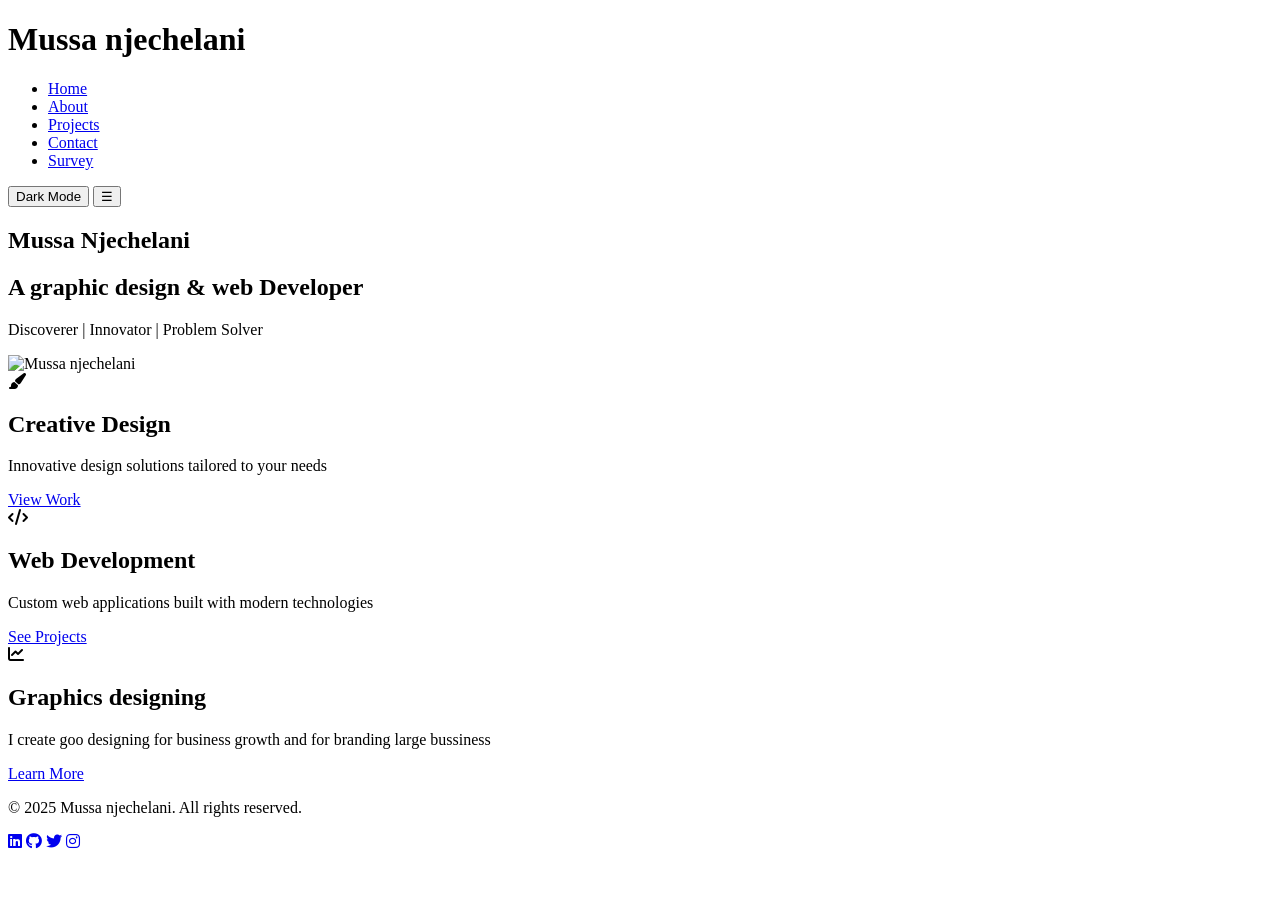
==== index.html @ a830b0b0 "Add files via upload" ====
<!DOCTYPE html>
<html lang="en">
<head>
    <meta charset="UTF-8">
    <meta name="viewport" content="width=device-width, initial-scale=1.0">
    <meta name="description" content="Professional portfolio of Mussa njechelani, Creative Photoshop & A&B Scale Developer">
    <meta name="keywords" content="portfolio, web development, design, Photoshop, developer">
    <meta name="author" content="Mussa Njechelani">
    <title>Pesonal portifolio | Homepage</title>
    <link rel="stylesheet" href="../css/style.css">
    <link rel="stylesheet" href="https://cdnjs.cloudflare.com/ajax/libs/font-awesome/6.0.0-beta3/css/all.min.css">
</head>
<body class="light-mode">
    <header>
        <div class="container">
            <div id="branding">
                <h1><span class="highlight">Mussa</span> njechelani</h1>
            </div>
            <nav id="main-nav">
                <ul>
                    <li class="current"><a href="index.html">Home</a></li>
                    <li><a href="about.html">About</a></li>
                    <li><a href="projects.html">Projects</a></li>
                    <li><a href="contact.html">Contact</a></li>
                    <li><a href="survey.html">Survey</a></li>
                </ul>
            </nav>
            <button id="theme-toggle" class="theme-btn">Dark Mode</button>
            <button id="mobile-menu-button" class="mobile-menu-btn">☰</button>
        </div>
    </header>

    <section id="hero">
        <div class="container">
            <div id="greeting"></div>
            <h1>Mussa Njechelani</h1>
            <h2>A graphic design & web Developer</h2>
            <p>Discoverer | Innovator | Problem Solver</p>
            <img src="../images/mussa.png" width="40%" alt="Mussa njechelani" usemap="#profilemap">
            <map name="profilemap">
                <area shape="circle" coords="75,75,50" href="about.html" alt="About me">
            </map>
        </div>
    </section>

    <section id="quick-links">
        <div class="container">
            <article>
                <i class="fas fa-paint-brush"></i>
                <h2>Creative Design</h2>
                <p>Innovative design solutions tailored to your needs</p>
                <a href="projects.html" class="btn">View Work</a>
            </article>
            <article>
                <i class="fas fa-code"></i>
                <h2>Web Development</h2>
                <p>Custom web applications built with modern technologies</p>
                <a href="projects.html" class="btn">See Projects</a>
            </article>
            <article>
                <i class="fas fa-chart-line"></i>
                <h2>Graphics designing</h2>
                <p>I create goo designing for business growth and for branding large bussiness</p>
                <a href="about.html" class="btn">Learn More</a>
            </article>
        </div>
    </section>

    <footer>
        <div class="container">
            <div class="container">
                <p>&copy; 2025 Mussa njechelani. All rights reserved.</p>
                <div class="social">
                    <a href="#"><i class="fab fa-linkedin"></i></a>
                    <a href="#"><i class="fab fa-github"></i></a>
                    <a href="#"><i class="fab fa-twitter"></i></a>
                    <a href="#"><i class="fab fa-instagram"></i></a>
                </div>
            </div>
    </footer>

    <script src="../js/script.js"></script>
</body>
</html>
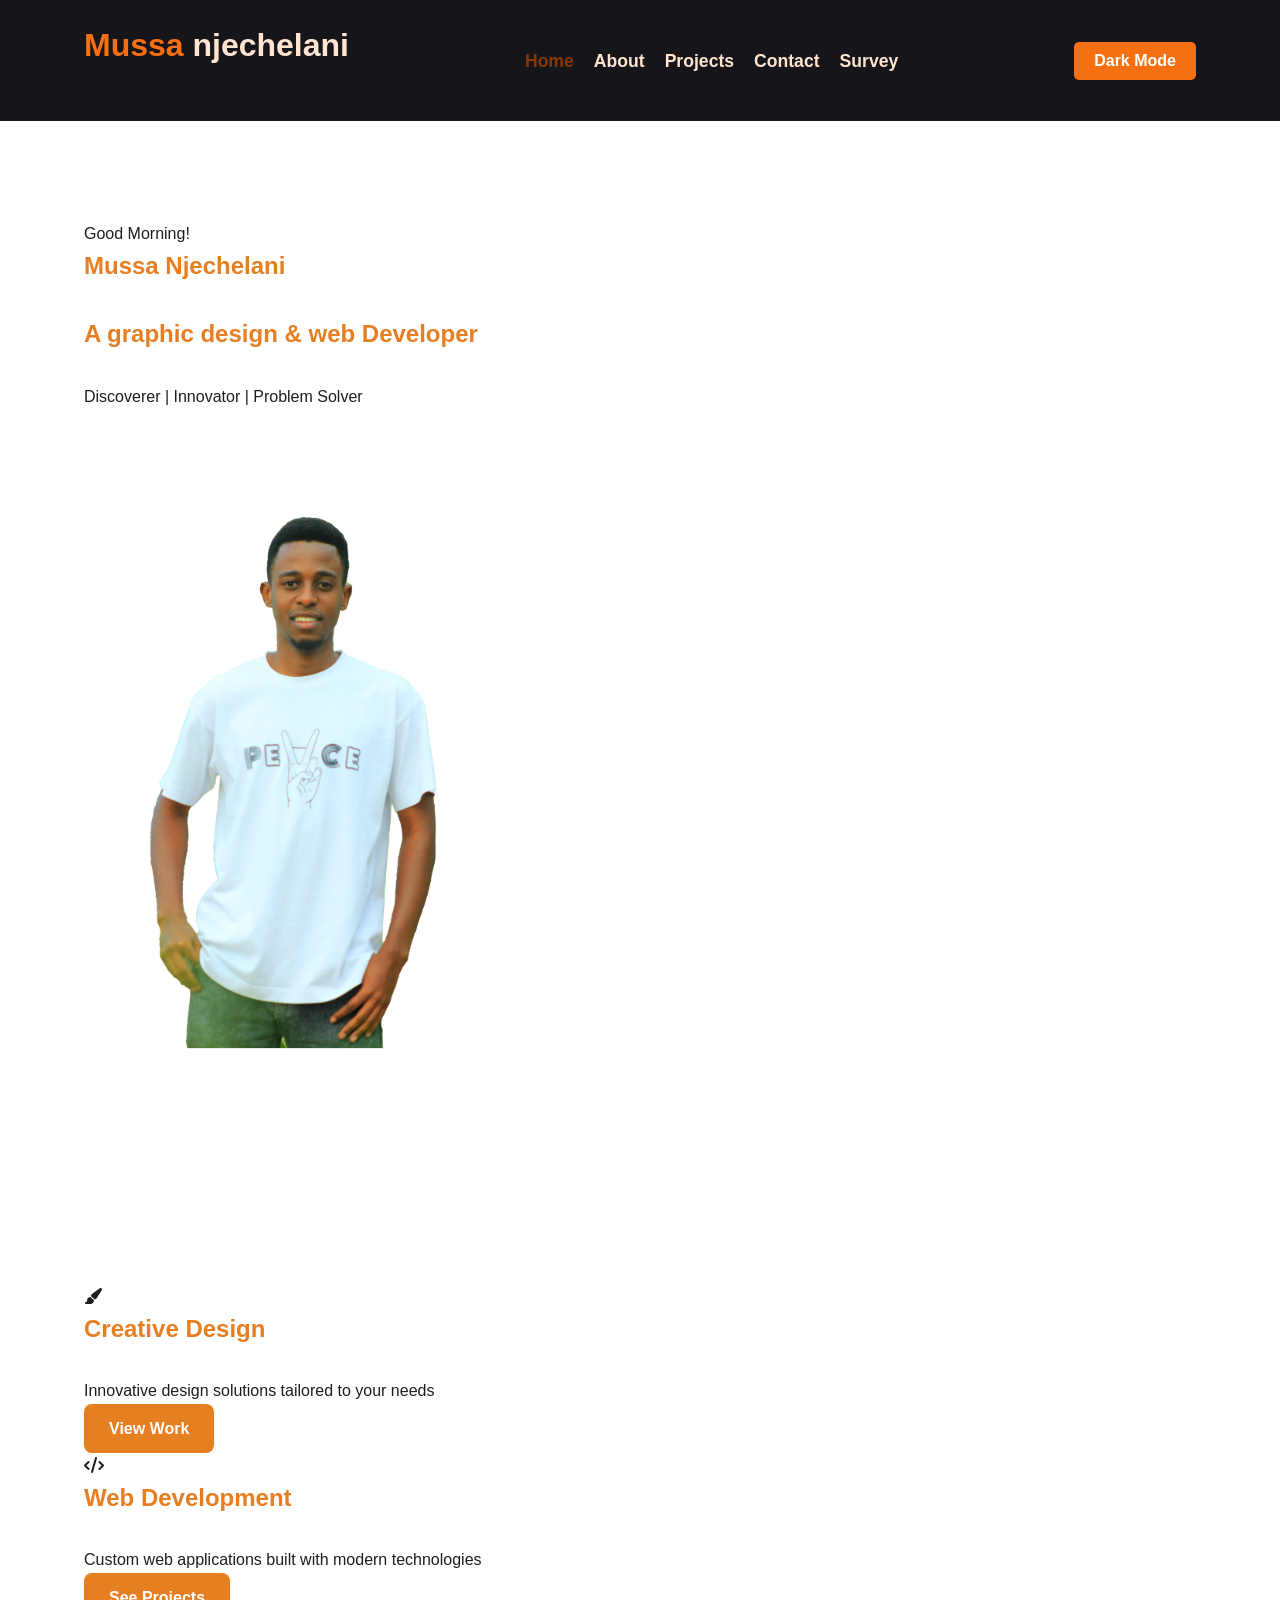
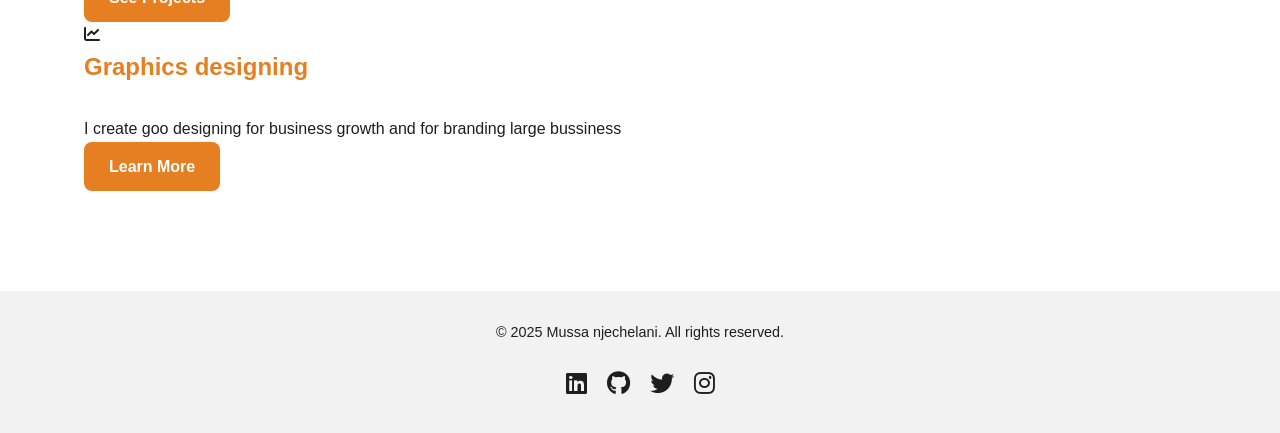
==== commit 43e53fde: "Update index.html" ====
--- a/index.html
+++ b/index.html
@@ -7,7 +7,7 @@
     <meta name="keywords" content="portfolio, web development, design, Photoshop, developer">
     <meta name="author" content="Mussa Njechelani">
     <title>Pesonal portifolio | Homepage</title>
-    <link rel="stylesheet" href="../css/style.css">
+    <link rel="stylesheet" href="style.css">
     <link rel="stylesheet" href="https://cdnjs.cloudflare.com/ajax/libs/font-awesome/6.0.0-beta3/css/all.min.css">
 </head>
 <body class="light-mode">
@@ -81,4 +81,4 @@
 
     <script src="../js/script.js"></script>
 </body>
-</html>+</html>
--- a/style.css
+++ b/style.css
@@ -0,0 +1,819 @@
+/* styles.css - Unified Styles for All Pages */
+
+:root {
+    /* Dark Mode Colors */
+    --dark-void: #16151A;
+    --liquid-lova: #F67011;
+    --gloun-lova: #873800;
+    --slate-grey: #262626;
+    --dusty-grey: #878787;
+    --marigold: #FFE4D0;
+    
+    /* Light Mode Colors */
+    --light-bg: #fff;
+    --light-text: #1e1e1e;
+    --light-card: #f2f2f2;
+    --light-highlight: #e67e22;
+    
+    /* Common Styles */
+    --border-radius: 8px;
+    --box-shadow: 0 5px 15px rgba(0, 0, 0, 0.1);
+    --transition: all 0.3s ease;
+}
+
+/* Common Variables */
+:root {
+    --dark-void: #16151A;
+    --liquid-lova: #F67011;
+    --gloun-lova: #873800;
+    --slate-grey: #262626;
+    --dusty-grey: #878787;
+    --marigold: #FFE4D0;
+}
+
+/* Header Styling */
+header {
+    background-color: var(--dark-void); /* Dark background */
+    padding: 20px 0;
+    transition: all 0.3s ease;
+    font-size: 500;
+}
+
+header .container {
+    display: flex;
+    justify-content: space-between;
+    align-items: center;
+    padding: 0 20px;
+}
+
+#branding h1 {
+    font-size: 2rem;
+    color: var(--marigold); /* Marigold for branding text */
+    font-weight: 700;
+}
+
+#branding .highlight {
+    color: var(--liquid-lova); /* Liquid Lova for highlight */
+}
+
+#main-nav ul {
+    list-style: none;
+    display: flex;
+    gap: 20px;
+}
+
+#main-nav ul li {
+    position: relative;
+}
+
+#main-nav ul li a {
+    color: var(--marigold); /* Marigold for link text */
+    text-decoration: none;
+    font-size: 1.1rem;
+    font-weight: 600;
+    transition: color 0.3s ease;
+}
+
+#main-nav ul li a:hover {
+    color: var(--liquid-lova); /* Hover effect with Liquid Lova */
+}
+
+#main-nav ul li.current a {
+    color: var(--gloun-lova); /* Gloun Lova for active link */
+}
+
+#theme-toggle {
+    background-color: var(--liquid-lova); /* Liquid Lova button background */
+    color: white;
+    border: none;
+    padding: 10px 20px;
+    border-radius: 5px;
+    cursor: pointer;
+    font-weight: 600;
+    font-size: 1rem;
+    transition: background-color 0.3s ease;
+}
+
+#theme-toggle:hover {
+    background-color: var(--gloun-lova); /* Hover effect with Gloun Lova */
+}
+
+#mobile-menu-button {
+    background: none;
+    border: none;
+    font-size: 1.5rem;
+    color: var(--marigold); /* Marigold for mobile button */
+    cursor: pointer;
+    display: none; /* Mobile menu button (hidden by default) */
+}
+
+/* Media Query for Mobile */
+@media (max-width: 768px) {
+    #mobile-menu-button {
+        display: block;
+    }
+    #main-nav ul {
+        display: none; /* Hide navigation links on mobile */
+        flex-direction: column;
+        position: absolute;
+        top: 70px;
+        left: 0;
+        background-color: var(--dark-void);
+        width: 100%;
+        padding: 10px;
+    }
+
+    #main-nav ul li {
+        padding: 10px 0;
+    }
+
+    #main-nav ul li a {
+        font-size: 1.2rem;
+    }
+
+    #mobile-menu-button.active + #main-nav ul {
+        display: flex; /* Show navigation when mobile menu is active */
+    }
+}
+
+/* Dark Mode Styling */
+body.dark-mode header {
+    background-color: var(--dusty-grey);
+}
+
+body.dark-mode #branding h1 {
+    color: var(--marigold);
+}
+
+body.dark-mode #main-nav ul li a {
+    color: var(--marigold);
+}
+
+body.dark-mode #main-nav ul li a:hover {
+    color: var(--liquid-lova);
+}
+
+body.dark-mode #theme-toggle {
+    background-color: var(--liquid-lova);
+    color: white;
+}
+
+body.dark-mode #theme-toggle:hover {
+    background-color: var(--gloun-lova);
+}
+
+
+
+
+
+
+
+/* Base Styles */
+* {
+    margin: 0;
+    padding: 0;
+    box-sizing: border-box;
+}
+
+body {
+    font-family: 'Segoe UI', sans-serif;
+    background-color: var(--dark-void);
+    color: var(--marigold);
+    line-height: 1.6;
+    transition: var(--transition);
+}
+
+body.light-mode {
+    background-color: var(--light-bg);
+    color: var(--light-text);
+}
+
+.container {
+    width: 90%;
+    max-width: 1200px;
+    margin: 0 auto;
+    padding: 0 20px;
+}
+
+/* Header/Navigation */
+.navbar {
+    position: fixed;
+    width: 100%;
+    background-color: var(--slate-grey);
+    color: white;
+    padding: 15px 10%;
+    display: flex;
+    justify-content: space-between;
+    align-items: center;
+    z-index: 1000;
+    top: 0;
+    transition: var(--transition);
+}
+
+body.light-mode .navbar {
+    background-color: var(--light-card);
+}
+
+.logo img {
+    width: 50px;
+    height: auto;
+    display: block;
+}
+
+.nav-links {
+    display: flex;
+    gap: 25px;
+    list-style: none;
+}
+
+.nav-links a {
+    color: var(--marigold);
+    text-decoration: none;
+    font-weight: 500;
+    transition: var(--transition);
+    display: flex;
+    align-items: center;
+    gap: 8px;
+}
+
+body.light-mode .nav-links a {
+    color: var(--light-text);
+}
+
+.nav-links a:hover {
+    color: var(--liquid-lova);
+}
+
+body.light-mode .nav-links a:hover {
+    color: var(--light-highlight);
+}
+
+.toggle-btn {
+    background: none;
+    border: none;
+    font-size: 1.4rem;
+    cursor: pointer;
+    color: var(--marigold);
+    transition: var(--transition);
+}
+
+body.light-mode .toggle-btn {
+    color: var(--light-text);
+}
+
+.toggle-btn:hover {
+    transform: scale(1.1);
+}
+
+/* Hero Section */
+.hero {
+    display: flex;
+    justify-content: space-between;
+    align-items: center;
+    padding: 150px 10% 60px;
+    background: linear-gradient(to right, var(--dark-void), var(--liquid-lova));
+    min-height: 100vh;
+}
+
+body.light-mode .hero {
+    background: linear-gradient(to right, var(--light-bg), var(--light-highlight));
+}
+
+.content h1 {
+    font-size: 2.5rem;
+    margin-bottom: 20px;
+}
+
+.content p {
+    font-size: 1.2rem;
+    color: var(--marigold);
+    margin-bottom: 30px;
+}
+
+body.light-mode .content p {
+    color: var(--light-text);
+}
+
+.highlight {
+    color: var(--liquid-lova);
+}
+
+body.light-mode .highlight {
+    color: var(--light-highlight);
+}
+
+.profile-pic {
+    width: 300px;
+    border-radius: var(--border-radius);
+    box-shadow: var(--box-shadow);
+    transition: var(--transition);
+}
+
+.profile-pic:hover {
+    transform: scale(1.05);
+}
+
+/* Common Section Styles */
+section {
+    padding: 100px 0;
+    position: relative;
+}
+
+h1, h2, h3 {
+    margin-bottom: 30px;
+    color: var(--liquid-lova);
+}
+
+body.light-mode h1,
+body.light-mode h2,
+body.light-mode h3 {
+    color: var(--light-highlight);
+}
+
+/* About Page */
+#about .container {
+    padding-top: 80px;
+}
+
+.two-column {
+    display: grid;
+    grid-template-columns: repeat(auto-fit, minmax(300px, 1fr));
+    gap: 30px;
+    margin-bottom: 50px;
+}
+
+#about article {
+    background-color: var(--slate-grey);
+    padding: 30px;
+    border-radius: var(--border-radius);
+    box-shadow: var(--box-shadow);
+    transition: var(--transition);
+}
+
+body.light-mode #about article {
+    background-color: var(--light-card);
+}
+
+#about article:hover {
+    transform: translateY(-10px);
+}
+
+#about h2 {
+    display: flex;
+    align-items: center;
+    gap: 15px;
+}
+
+.skills {
+    background-color: var(--slate-grey);
+    padding: 30px;
+    border-radius: var(--border-radius);
+    margin: 40px 0;
+    box-shadow: var(--box-shadow);
+}
+
+body.light-mode .skills {
+    background-color: var(--light-card);
+}
+
+table {
+    width: 100%;
+    border-collapse: collapse;
+    margin-top: 20px;
+}
+
+th {
+    background-color: var(--liquid-lova);
+    color: white;
+    padding: 15px;
+    text-align: left;
+}
+
+body.light-mode th {
+    background-color: var(--light-highlight);
+}
+
+td {
+    padding: 15px;
+    border-bottom: 1px solid var(--dark-void);
+    color: var(--marigold);
+}
+
+body.light-mode td {
+    color: var(--light-text);
+    border-bottom: 1px solid #ddd;
+}
+
+/* Projects Page */
+.three-column {
+    display: grid;
+    grid-template-columns: repeat(auto-fit, minmax(300px, 1fr));
+    gap: 30px;
+}
+
+.project-card {
+    background-color: var(--slate-grey);
+    border-radius: var(--border-radius);
+    overflow: hidden;
+    box-shadow: var(--box-shadow);
+    transition: var(--transition);
+}
+
+body.light-mode .project-card {
+    background-color: var(--light-card);
+}
+
+.project-card:hover {
+    transform: translateY(-10px);
+}
+
+.project-card img {
+    width: 100%;
+    height: 200px;
+    object-fit: cover;
+}
+
+.project-card h2 {
+    padding: 20px 20px 10px;
+}
+
+.project-card p {
+    padding: 0 20px 20px;
+    color: var(--dusty-grey);
+}
+
+body.light-mode .project-card p {
+    color: var(--light-text);
+}
+
+.project-details {
+    padding: 0 20px 20px;
+    display: none;
+}
+
+.details-btn {
+    background-color: var(--liquid-lova);
+    color: white;
+    border: none;
+    padding: 10px 20px;
+    margin: 0 20px 20px;
+    border-radius: var(--border-radius);
+    cursor: pointer;
+    transition: var(--transition);
+}
+
+body.light-mode .details-btn {
+    background-color: var(--light-highlight);
+}
+
+.details-btn:hover {
+    opacity: 0.9;
+}
+
+/* Contact Page */
+.contact-container {
+    display: grid;
+    grid-template-columns: repeat(auto-fit, minmax(300px, 1fr));
+    gap: 40px;
+}
+
+.contact-info {
+    background-color: var(--slate-grey);
+    padding: 30px;
+    border-radius: var(--border-radius);
+    box-shadow: var(--box-shadow);
+}
+
+body.light-mode .contact-info {
+    background-color: var(--light-card);
+}
+
+.contact-method {
+    display: flex;
+    align-items: center;
+    margin-bottom: 20px;
+    gap: 15px;
+}
+
+.contact-form {
+    background-color: var(--slate-grey);
+    padding: 30px;
+    border-radius: var(--border-radius);
+    box-shadow: var(--box-shadow);
+}
+
+body.light-mode .contact-form {
+    background-color: var(--light-card);
+}
+
+.form-group {
+    margin-bottom: 20px;
+}
+
+.form-group label {
+    display: block;
+    margin-bottom: 8px;
+    font-weight: 500;
+}
+
+.form-group input,
+.form-group select,
+.form-group textarea {
+    width: 100%;
+    padding: 12px;
+    border-radius: var(--border-radius);
+    border: none;
+    background-color: var(--dark-void);
+    color: var(--marigold);
+    transition: var(--transition);
+}
+
+body.light-mode .form-group input,
+body.light-mode .form-group select,
+body.light-mode .form-group textarea {
+    background-color: var(--light-bg);
+    color: var(--light-text);
+    border: 1px solid #ddd;
+}
+
+.form-group textarea {
+    resize: vertical;
+    min-height: 150px;
+}
+
+/* Survey Page */
+#survey-form {
+    background-color: var(--slate-grey);
+    padding: 30px;
+    border-radius: var(--border-radius);
+    box-shadow: var(--box-shadow);
+}
+
+body.light-mode #survey-form {
+    background-color: var(--light-card);
+}
+
+fieldset {
+    border: none;
+    margin-bottom: 30px;
+    padding: 0;
+}
+
+legend {
+    font-size: 1.2rem;
+    font-weight: 500;
+    margin-bottom: 15px;
+    color: var(--liquid-lova);
+    display: flex;
+    align-items: center;
+    gap: 10px;
+}
+
+body.light-mode legend {
+    color: var(--light-highlight);
+}
+
+.radio-group,
+.checkbox-group {
+    margin-bottom: 15px;
+    display: flex;
+    align-items: center;
+}
+
+.radio-group input,
+.checkbox-group input {
+    margin-right: 10px;
+}
+
+.char-counter {
+    text-align: right;
+    font-size: 0.8rem;
+    color: var(--dusty-grey);
+    margin-top: 5px;
+}
+
+/* Buttons */
+.btn {
+    background-color: var(--liquid-lova);
+    color: white;
+    border: none;
+    padding: 12px 25px;
+    border-radius: var(--border-radius);
+    font-weight: bold;
+    cursor: pointer;
+    transition: var(--transition);
+    display: inline-block;
+    text-decoration: none;
+    text-align: center;
+}
+
+body.light-mode .btn {
+    background-color: var(--light-highlight);
+}
+
+.btn:hover {
+    background-color: var(--gloun-lova);
+    transform: translateY(-3px);
+    box-shadow: 0 10px 20px rgba(0, 0, 0, 0.2);
+}
+
+body.light-mode .btn:hover {
+    background-color: #d35400;
+}
+
+.btn.outline {
+    background: transparent;
+    border: 2px solid var(--liquid-lova);
+    color: var(--liquid-lova);
+}
+
+body.light-mode .btn.outline {
+    border-color: var(--light-highlight);
+    color: var(--light-highlight);
+}
+
+.btn.outline:hover {
+    background-color: var(--liquid-lova);
+    color: white;
+}
+
+body.light-mode .btn.outline:hover {
+    background-color: var(--light-highlight);
+}
+
+/* Footer */
+footer {
+    background-color: var(--slate-grey);
+    text-align: center;
+    padding: 30px;
+    font-size: 0.9rem;
+    color: var(--dusty-grey);
+}
+
+body.light-mode footer {
+    background-color: var(--light-card);
+    color: var(--light-text);
+}
+
+.social {
+    display: flex;
+    justify-content: center;
+    gap: 20px;
+    margin-top: 20px;
+}
+
+.social a {
+    color: var(--marigold);
+    font-size: 1.5rem;
+    transition: var(--transition);
+}
+
+body.light-mode .social a {
+    color: var(--light-text);
+}
+
+.social a:hover {
+    color: var(--liquid-lova);
+    transform: translateY(-3px);
+}
+
+body.light-mode .social a:hover {
+    color: var(--light-highlight);
+}
+
+/* Form Validation */
+input:invalid,
+textarea:invalid,
+select:invalid {
+    border-color: #ff6b6b;
+}
+
+.error-message {
+    color: #ff6b6b;
+    font-size: 0.8rem;
+    margin-top: 5px;
+    display: none;
+}
+
+input:invalid + .error-message,
+textarea:invalid + .error-message,
+select:invalid + .error-message {
+    display: block;
+}
+
+/* Responsive Design */
+@media (max-width: 768px) {
+    .navbar {
+        padding: 15px 5%;
+    }
+    
+    .hero {
+        flex-direction: column;
+        text-align: center;
+        padding: 120px 5% 60px;
+    }
+    
+    .profile-pic {
+        margin-top: 30px;
+        width: 200px;
+    }
+    
+    section {
+        padding: 80px 0;
+    }
+    
+    .nav-links {
+        display: none;
+        flex-direction: column;
+        position: absolute;
+        top: 80px;
+        left: 0;
+        width: 100%;
+        background-color: var(--slate-grey);
+        padding: 20px;
+    }
+    
+    body.light-mode .nav-links {
+        background-color: var(--light-card);
+    }
+    
+    .nav-links.show {
+        display: flex;
+    }
+    
+    .mobile-menu-btn {
+        display: block;
+    }
+}
+
+/* Comments Section */
+.comments textarea {
+    width: 100%;
+    height: 150px;
+    padding: 15px;
+    border-radius: var(--border-radius);
+    border: none;
+    background-color: var(--slate-grey);
+    color: var(--marigold);
+    margin-bottom: 20px;
+    resize: vertical;
+}
+
+body.light-mode .comments textarea {
+    background-color: var(--light-card);
+    color: var(--light-text);
+    border: 1px solid #ddd;
+}
+
+#commentList {
+    list-style: none;
+}
+
+#commentList li {
+    background-color: var(--slate-grey);
+    padding: 15px;
+    margin-bottom: 15px;
+    border-radius: var(--border-radius);
+    position: relative;
+    padding-left: 50px;
+}
+
+body.light-mode #commentList li {
+    background-color: var(--light-card);
+}
+
+#commentList li:before {
+    content: "\f075";
+    font-family: "Font Awesome 6 Free";
+    font-weight: 900;
+    position: absolute;
+    left: 15px;
+    top: 15px;
+    color: var(--liquid-lova);
+}
+
+body.light-mode #commentList li:before {
+    color: var(--light-highlight);
+}
+
+/* Map Container */
+.map-container {
+    margin-top: 50px;
+    border-radius: var(--border-radius);
+    overflow: hidden;
+    box-shadow: var(--box-shadow);
+}
+
+/* Utility Classes */
+.text-center {
+    text-align: center;
+}
+
+.mt-20 {
+    margin-top: 20px;
+}
+
+.mb-20 {
+    margin-bottom: 20px;
+}
+
